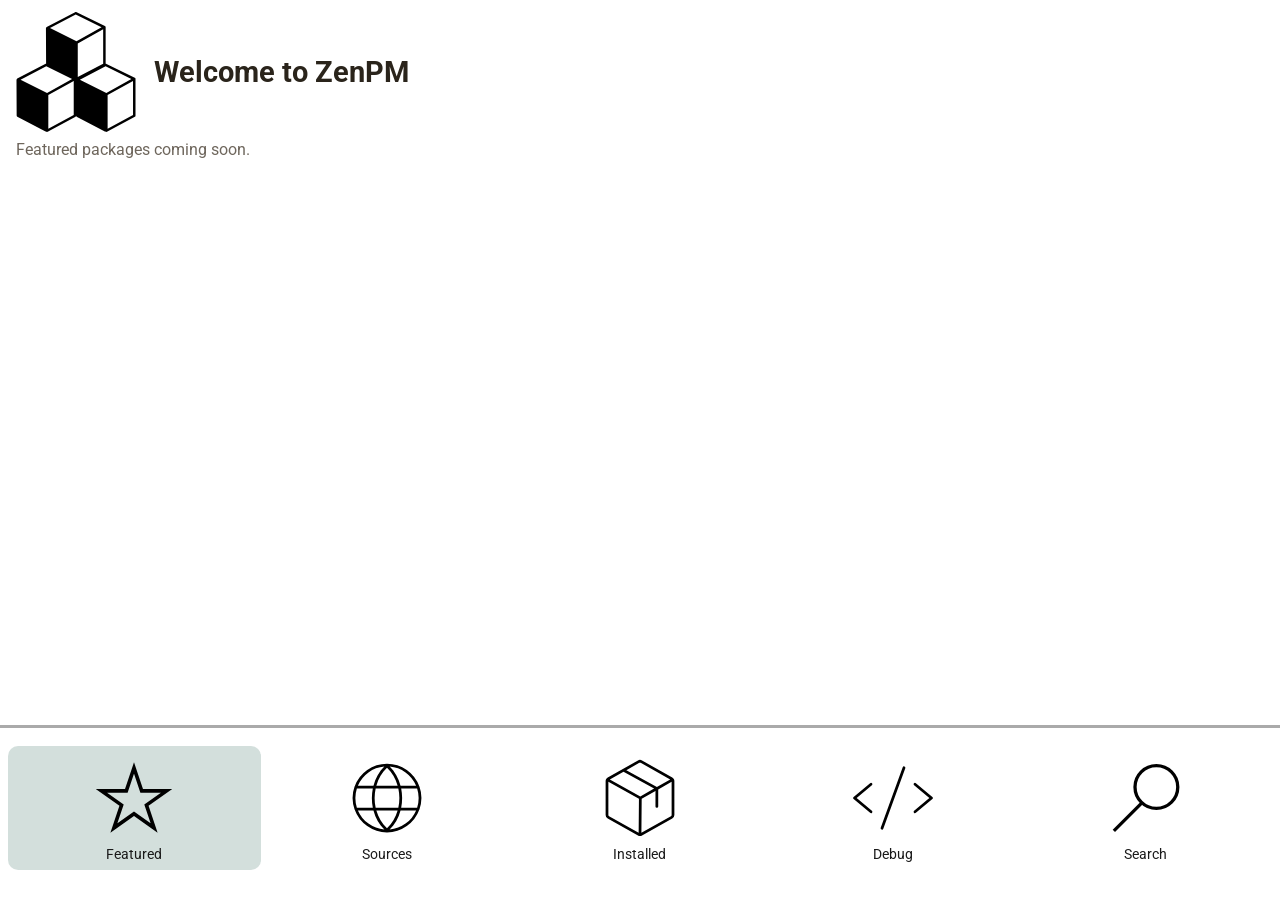
==== frontend/kindle/index.html @ 3bb21712 "add featured order, bug reporter, sync version" ====
<!DOCTYPE html>
<html lang="en">
<head>
    <meta charset="utf-8">
    <meta http-equiv="X-UA-Compatible" content="IE=edge">
    <meta name="viewport" content="width=device-width, initial-scale=1">
    <title>ZenPM - Featured</title>
    <link rel="stylesheet" href="style.css">
</head>
<body class="home-page-body">
    <div class="page home-page">
        <!-- Header with zenpm.svg + ZenPM title -->
        <header class="home-header">
            <img src="assets/zenpm.svg" alt="" class="home-logo" width="120" height="120">
            <h1 class="home-title">Welcome to ZenPM</h1>
        </header>

        <div class="package-scroll featured-scroll">
            <p id="featuredHint" class="hint">Loading featured packages&hellip;</p>
            <div id="featuredList" class="featured-grid"></div>
        </div>
    </div>

    <script src="polyfill.js"></script>
    <script src="utils.js"></script>
    <script>
        (function () {
            ZenUtils.postLog("[home] script loaded");
            ZenUtils.renderNavbar('home');

            var POLL_DELAY = 3500;
            var MAX_POLL_RETRIES = 20;

            var state = {
                packages: [],
                busy: false,
                connected: false,
                pendingOp: null
            };

            var el = {
                hint: document.getElementById("featuredHint"),
                list: document.getElementById("featuredList")
            };

            var fetchJSON = ZenUtils.fetchJSON;
            var showModal = ZenUtils.showModal;
            var featuredScroll = null;
            var featuredClickSuppressUntil = 0;

            function suppressFeaturedClick(ms) {
                featuredClickSuppressUntil = new Date().getTime() + ms;
            }

            function loadFeatured() {
                return fetchJSON("GET", "/packages?platform=kindle", null).then(function (data) {
                    state.packages = Array.isArray(data) ? data : [];
                    ZenUtils.postLog("[home] API packages count=" + state.packages.length);
                    return loadZenLabsFeatured(state.packages);
                }).then(function (featured) {
                    ZenUtils.postLog("[home] render featured count=" + featured.length);
                    renderFeatured(featured);
                }).catch(function (err) {
                    ZenUtils.postLog("[home] loadFeatured error: " + String(err));
                    el.hint.textContent = "Featured packages coming soon.";
                });
            }

            function resolveRepoURL(base, value) {
                if (!value) return "";
                if (/^https?:\/\//.test(value) || value.indexOf("file://") === 0) return value;
                return base.replace(/\/+$/, "") + "/" + value.replace(/^\/+/, "");
            }

            function mergeFeaturedMetadata(pkg, repoPkg, repoURL) {
                if (!pkg) return pkg;
                if (repoPkg.name) pkg.name = repoPkg.name;
                if (repoPkg.description) pkg.description = repoPkg.description;
                if (repoPkg.author) pkg.author = repoPkg.author;
                if (repoPkg.version) pkg.version = repoPkg.version;
                if (repoPkg.icon_url) pkg.icon_url = resolveRepoURL(repoURL, repoPkg.icon_url);
                if (repoPkg.featured_image) pkg.featured_image = resolveRepoURL(repoURL, repoPkg.featured_image);
                if (repoPkg.featured) pkg.featured = true;
                if (typeof repoPkg.featured_order === "number") pkg.featured_order = repoPkg.featured_order;
                ZenUtils.postLog("[home] merge featured id=" + (pkg.id || "") + " featured_image=" + (pkg.featured_image || "") + " icon_url=" + (pkg.icon_url || ""));
                return pkg;
            }

            function findPackage(all, id) {
                for (var i = 0; i < all.length; i++) {
                    if (all[i].id === id) return all[i];
                }
                return null;
            }

            function loadZenLabsFeatured(all) {
                var repoURL = ZenUtils.REPO_ZENLABS_URL;
                var manifestURL = repoURL.replace(/\/+$/, "") + "/manifest.json";
                ZenUtils.postLog("[home] fetching ZenLabs manifest " + manifestURL);
                return fetch(manifestURL).then(function (resp) {
                    ZenUtils.postLog("[home] ZenLabs manifest status=" + resp.status);
                    if (!resp.ok) throw new Error("no ZenLabs manifest");
                    return resp.json();
                }).then(function (manifest) {
                    var repoPackages = manifest && Array.isArray(manifest.packages) ? manifest.packages : [];
                    var featured = [];
                    for (var i = 0; i < repoPackages.length; i++) {
                        if (repoPackages[i].featured) {
                            var pkg = findPackage(all, repoPackages[i].id);
                            if (pkg && ZenUtils.isZenLabsRepoName(pkg.repo)) {
                                featured.push(mergeFeaturedMetadata(pkg, repoPackages[i], repoURL));
                            }
                        }
                    }
                    return sortFeatured(featured).slice(0, 4);
                }).catch(function (err) {
                    ZenUtils.postLog("[home] ZenLabs featured source fallback: " + String(err));
                    return selectZenLabsFeatured(all);
                });
            }

            function selectZenLabsFeatured(all) {
                var featured = [];
                for (var i = 0; i < all.length; i++) {
                    if (ZenUtils.isZenLabsRepoName(all[i].repo) && all[i].featured) {
                        featured.push(all[i]);
                    }
                }
                return sortFeatured(featured).slice(0, 4);
            }

            function sortFeatured(packages) {
                return packages.map(function (pkg, index) {
                    return { pkg: pkg, index: index, order: typeof pkg.featured_order === "number" ? pkg.featured_order : null };
                }).sort(function (a, b) {
                    if (a.order !== null && b.order !== null && a.order !== b.order) return a.order - b.order;
                    if (a.order !== null) return -1;
                    if (b.order !== null) return 1;
                    return a.index - b.index;
                }).map(function (item) {
                    return item.pkg;
                });
            }

            function repoIcon(pkg) {
                if (ZenUtils.isZenLabsRepoName(pkg.repo)) {
                    return "assets/zen.svg";
                }
                if (pkg.repo === ZenUtils.REPO_KINDLEFORGE_NAME) {
                    return "assets/kindleforge.svg";
                }
                return pkg.repo_icon_url || "assets/packages.svg";
            }

            function featuredImageURL(pkg) {
                var value = pkg.featured_image || pkg.icon_url || repoIcon(pkg);
                ZenUtils.postLog("[home] featured image id=" + (pkg.id || "") + " value=" + value + " featured_image=" + (pkg.featured_image || "") + " icon_url=" + (pkg.icon_url || "") + " repo_icon_url=" + (pkg.repo_icon_url || ""));
                return value;
            }

            function installFeaturedTapGuard(card) {
                var startX = 0;
                var startY = 0;
                var dragging = false;
                var suppressUntil = 0;

                function point(e) {
                    var t = e && e.touches && e.touches.length ? e.touches[0] : (e && e.changedTouches && e.changedTouches.length ? e.changedTouches[0] : e);
                    return {
                        x: t && typeof t.clientX !== "undefined" ? t.clientX : 0,
                        y: t && typeof t.clientY !== "undefined" ? t.clientY : 0
                    };
                }

                function suppressTap(ms) {
                    suppressUntil = new Date().getTime() + ms;
                    suppressFeaturedClick(ms);
                }

                card.addEventListener("touchstart", function (e) {
                    var p = point(e);
                    startX = p.x;
                    startY = p.y;
                    dragging = false;
                }, false);

                card.addEventListener("touchmove", function (e) {
                    var p = point(e);
                    if (Math.abs(p.x - startX) > 8 || Math.abs(p.y - startY) > 8) {
                        dragging = true;
                        suppressTap(700);
                    }
                }, false);

                card.addEventListener("touchend", function (e) {
                    if (dragging) {
                        suppressTap(700);
                        if (e && e.preventDefault) e.preventDefault();
                    }
                }, false);

                card.addEventListener("mousewheel", function () {
                    suppressTap(700);
                }, false);

                card.addEventListener("click", function (e) {
                    if (dragging || new Date().getTime() < suppressUntil) {
                        ZenUtils.postLog("[home] suppressed featured click after scroll gesture");
                        if (e && e.preventDefault) e.preventDefault();
                        if (e && e.stopPropagation) e.stopPropagation();
                        if (e && e.stopImmediatePropagation) e.stopImmediatePropagation();
                        dragging = false;
                        return false;
                    }
                }, true);
            }

            function installFeaturedScrollGuard() {
                var scrollEl = document.querySelector(".featured-scroll");
                if (!scrollEl || scrollEl._zenpmFeaturedGuard) return;
                scrollEl._zenpmFeaturedGuard = true;

                var startX = 0;
                var startY = 0;
                var startScrollTop = 0;

                function point(e) {
                    var t = e && e.touches && e.touches.length ? e.touches[0] : (e && e.changedTouches && e.changedTouches.length ? e.changedTouches[0] : e);
                    return {
                        x: t && typeof t.clientX !== "undefined" ? t.clientX : 0,
                        y: t && typeof t.clientY !== "undefined" ? t.clientY : 0
                    };
                }

                scrollEl.addEventListener("touchstart", function (e) {
                    var p = point(e);
                    startX = p.x;
                    startY = p.y;
                    startScrollTop = scrollEl.scrollTop;
                }, false);

                scrollEl.addEventListener("touchmove", function (e) {
                    var p = point(e);
                    if (Math.abs(p.x - startX) > 6 || Math.abs(p.y - startY) > 6) {
                        suppressFeaturedClick(900);
                    }
                }, false);

                scrollEl.addEventListener("touchend", function () {
                    if (Math.abs(scrollEl.scrollTop - startScrollTop) > 4) {
                        suppressFeaturedClick(900);
                    }
                }, false);

                scrollEl.addEventListener("scroll", function () {
                    suppressFeaturedClick(450);
                }, false);

                window.addEventListener("mousewheel", function () {
                    suppressFeaturedClick(900);
                }, false);

                scrollEl.addEventListener("click", function (e) {
                    if (new Date().getTime() < featuredClickSuppressUntil) {
                        ZenUtils.postLog("[home] suppressed featured click at scroll container");
                        if (e && e.preventDefault) e.preventDefault();
                        if (e && e.stopPropagation) e.stopPropagation();
                        if (e && e.stopImmediatePropagation) e.stopImmediatePropagation();
                        return false;
                    }
                }, true);
            }

            function renderFeaturedCard(pkg, index) {
                var card = document.createElement("article");
                card.className = "featured-card " + (index % 2 === 0 ? "featured-card-left" : "featured-card-right");
                installFeaturedTapGuard(card);

                var art = document.createElement("div");
                art.className = "featured-art";
                art.style.backgroundImage = "url(\"" + featuredImageURL(pkg).replace(/"/g, "%22") + "\")";
                art.onclick = function () { showPackageDetails(pkg); };
                card.appendChild(art);

                var packageCard = ZenUtils.renderPackageCard(pkg, performPackageAction, showPackageDetails);
                var checks = packageCard.getElementsByClassName("package-check");
                if (checks.length) {
                    card.appendChild(checks[0]);
                }
                card.appendChild(packageCard);
                return card;
            }

            function renderFeatured(pkgs) {
                el.list.innerHTML = "";
                if (!pkgs.length) {
                    el.hint.textContent = "Featured packages coming soon.";
                    return;
                }
                el.hint.textContent = "";
                for (var _i = 0; _i < pkgs.length; _i++) {
                    el.list.appendChild(renderFeaturedCard(pkgs[_i], _i));
                }
                sizeFeaturedCards();
                if (featuredScroll) featuredScroll.rebuild();
            }

            function sizeFeaturedCards() {
                var scrollEl = document.querySelector(".featured-scroll");
                var header = document.getElementsByClassName("home-header")[0];
                var nav = document.getElementsByClassName("bottom-nav")[0];
                var viewportH = window.innerHeight || document.documentElement.clientHeight || 800;
                var headerH = header ? header.offsetHeight : 132;
                var navH = nav ? nav.offsetHeight : 175;
                var topPad = 8;
                var bottomPad = 190;
                var rowGap = 12;
                var available = scrollEl ? (scrollEl.clientHeight - bottomPad - topPad - rowGap) : (viewportH - headerH - navH - topPad - rowGap);
                var cardH = Math.floor(available / 2);
                if (cardH < 220) cardH = 220;
                var packageH = cardH > 330 ? 144 : 132;
                var cards = document.getElementsByClassName("featured-card");
                for (var i = 0; i < cards.length; i++) {
                    cards[i].style.height = cardH + "px";
                    var art = cards[i].getElementsByClassName("featured-art")[0];
                    var pkgCard = cards[i].getElementsByClassName("package-card")[0];
                    if (art) art.style.bottom = packageH + "px";
                    if (pkgCard) {
                        pkgCard.style.height = packageH + "px";
                        pkgCard.style.minHeight = packageH + "px";
                    }
                }
                if (scrollEl) {
                    ZenUtils.postLog("[home] featured card size cardH=" + cardH + " packageH=" + packageH + " scrollH=" + scrollEl.clientHeight + " viewportH=" + viewportH + " headerH=" + headerH + " navH=" + navH);
                }
            }

            function pollAfterOp() {
                var op = state.pendingOp;
                var attempt = 0;
                function tryPoll() {
                    attempt += 1;
                    loadFeatured().then(function () {
                        if (!state.pendingOp || state.pendingOp.id !== op.id) { return; }
                        var pkg = null;
                        for (var i = 0; i < state.packages.length; i++) {
                            if (state.packages[i].id === op.id) {
                                pkg = state.packages[i];
                                break;
                            }
                        }
                        var succeeded = op.action === "reinstall" ? (pkg && pkg.installed) : (pkg && pkg.installed !== op.wasInstalled);
                        if (succeeded) {
                            state.pendingOp = null;
                            var doneAction = op.action === "install" ? "installed" : (op.action === "reinstall" ? "reinstalled" : "uninstalled");
                            showModal("Done", pkg.name + " " + doneAction + " successfully.");
                            state.busy = false;
                        } else if (attempt >= MAX_POLL_RETRIES) {
                            state.pendingOp = null;
                            showModal("Failed", op.action + " of " + op.id + " did not complete.\n\nCheck the debug log for details.");
                            state.busy = false;
                        } else {
                            setTimeout(tryPoll, POLL_DELAY);
                        }
                    });
                }
                setTimeout(tryPoll, POLL_DELAY);
            }

            function startPackageAction(pkg, action) {
                var backendAction = action === "reinstall" ? "install" : action;
                state.busy = true;
                state.pendingOp = { id: pkg.id, action: action, wasInstalled: pkg.installed };
                var actionLabel = action === "uninstall" ? "Uninstalling" : (action === "reinstall" ? "Reinstalling" : "Installing");
                showModal(actionLabel, pkg.name + "\n\nDownloading... Please wait.", { className: "modal-overlay-clear" });
                fetchJSON("POST", "/packages/" + encodeURIComponent(pkg.id) + "/" + backendAction, null).then(function () {
                    pollAfterOp();
                }).catch(function (err) {
                    showModal("Error", "Failed to " + action + " " + pkg.name + ".\n\n" + String(err));
                    state.pendingOp = null;
                    state.busy = false;
                });
            }

            function performPackageAction(pkg) {
                if (!state.connected) {
                    el.hint.textContent = "Not connected to daemon. Try reopening the page.";
                    return;
                }
                if (state.busy) {
                    el.hint.textContent = "Another operation is in progress. Please wait.";
                    return;
                }
                if (pkg.installed) {
                    ZenUtils.showPackageModifyModal(pkg, {
                        info: function () { showPackageDetails(pkg); },
                        reinstall: function () {
                            ZenUtils.showPackageActionConfirm(pkg, "reinstall", function () { startPackageAction(pkg, "reinstall"); });
                        },
                        uninstall: function () {
                            ZenUtils.showPackageActionConfirm(pkg, "uninstall", function () { startPackageAction(pkg, "uninstall"); });
                        }
                    });
                    return;
                }
                ZenUtils.showPackageActionConfirm(pkg, "install", function () {
                    startPackageAction(pkg, "install");
                });
            }

            function showPackageDetails(pkg) {
                if (!pkg || (!pkg.id && !pkg.name)) return;
                window.location.href = ZenUtils.packageDetailsURL(pkg);
            }

            function setupChrome() {
                ZenUtils.setupPageChrome('ZenPM - Featured', loadFeatured);
            }

            var _inited = false;
            function init() {
                if (_inited) return;
                _inited = true;
                installFeaturedScrollGuard();
                featuredScroll = ZenUtils.setupCardScroll(".featured-scroll", "featured-card");
                window.addEventListener("resize", function () {
                    sizeFeaturedCards();
                    if (featuredScroll) featuredScroll.rebuild();
                }, false);
                fetchJSON("GET", "/health", null).then(function () {
                    state.connected = true;
                    return loadFeatured();
                }).catch(function () {
                    state.connected = false;
                    loadFeatured();
                });
            }

            var _k = ZenUtils.getKindle();
            if (_k && _k.appmgr) {
                _k.appmgr.ongo = function () {
                    try { setupChrome(); } catch (_e) {}
                    init();
                };
            }
            setTimeout(init, 0);
        })();
    </script>
</body>
</html>
---- frontend/kindle/style.css ----
@font-face {
    font-family: "Roboto";
    src: url("fonts/Roboto-Regular.ttf") format("truetype");
    font-weight: 400;
    font-style: normal;
}

@font-face {
    font-family: "Roboto";
    src: url("fonts/Roboto-Bold.ttf") format("truetype");
    font-weight: 700;
    font-style: normal;
}

@font-face {
    font-family: "Roboto";
    src: url("fonts/Roboto-Italic.ttf") format("truetype");
    font-weight: 400;
    font-style: italic;
}

@font-face {
    font-family: "Roboto";
    src: url("fonts/Roboto-BoldItalic.ttf") format("truetype");
    font-weight: 700;
    font-style: italic;
}

:root {
    --bg-top: #f8f4e8;
    --bg-bottom: #f1ece0;
    --ink: #2a241b;
    --muted: #6e665c;
    --panel: #fffcf4;
    --border: #cbc0ae;
    --accent: #235f52;
    --accent-2: #d26b2f;
    --danger: #983628;
    --btn-bg: #efe6d5;
    --btn-border: #9f9585;
    --input-bg: #fffdfa;
    --card-bg: #fffef8;
    --card-border-strong: #2f2d2a;
    --action-border-strong: #242220;
}

* {
    box-sizing: border-box;
}

body {
    margin: 0;
    display: -webkit-box;
    -webkit-box-orient: vertical;
    -webkit-box-direction: normal;
    display: flex;
    flex-direction: column;
    min-height: 100vh;
    font-family: "Roboto", sans-serif;
    color: var(--ink);
    background: linear-gradient(160deg, var(--bg-top), var(--bg-bottom));
}

/* Debug page — prevent body scroll, log area scrolls internally */
body.log-page-body {
    overflow: hidden;
    position: absolute;
    top: 0;
    left: 0;
    right: 0;
    bottom: 0;
}

.page {
    -webkit-box-flex: 1;
    flex: 1;
    width: 100%;
    max-width: none;
    margin: 0;
    padding: 16px 16px 191px; /* space for fixed bottom nav */
}

.topbar {
    display: block;
    width: 100%;
}

#pkgSearch,
#installedSearch {
    -webkit-appearance: none;
    border: none;
    background: transparent;
    outline: none;
    padding: 0;
    margin: 0;
    font-size: 0.95rem;
    color: inherit;
    display: block;
    width: 100%;
    box-sizing: border-box;
}

#pkgSearch::-webkit-input-placeholder,
#installedSearch::-webkit-input-placeholder {
    color: #3d3a35;
}

#pkgSearch::placeholder,
#installedSearch::placeholder {
    color: #3d3a35;
}

.search-pill {
    display: block;
    position: relative;
    width: 100%;
    box-sizing: border-box;
    border: 2px solid #242220;
    border-radius: 999px;
    background: #fff;
    color: var(--ink);
    padding: 0;
    font-size: 0.95rem;
    cursor: text;
}

.search-pill svg {
    position: absolute;
    left: 12px;
    top: 50%;
    margin-top: -18px;
    width: 36px;
    height: 36px;
    pointer-events: none;
    z-index: 1;
}

.search-row {
    display: table;
    width: 100%;
    border-collapse: collapse;
}

.search-input-wrap {
    display: table-cell;
    padding: 14px 4px 14px 52px;
    vertical-align: middle;
}

.search-clear {
    display: table-cell;
    width: 40px;
    padding: 0 8px 0 0;
    text-align: center;
    vertical-align: middle;
    background: transparent;
    border: none;
    font-size: 1.5rem;
    line-height: 1;
    color: var(--muted);
    cursor: pointer;
    visibility: hidden;
}

.search-wrap {
    flex: 1;
    max-width: 340px;
    display: flex;
    align-items: center;
    border: 1px solid #b7ab98;
    border-radius: 999px;
    background: var(--input-bg);
    overflow: hidden;
}

.search-wrap input {
    flex: 1;
    min-width: 0;
    border: none;
    border-radius: 0;
    background: transparent;
    padding: 6px 14px 6px 4px;
    font-size: 0.9rem;
}

.search-btn {
    flex-shrink: 0;
    border: none;
    border-radius: 0;
    background: transparent;
    padding: 6px 6px 6px 12px;
    display: flex;
    align-items: center;
    cursor: pointer;
    color: var(--muted);
}

.search-btn:hover { background: transparent; color: var(--ink); }

h1 {
    margin: 0;
    font-family: "Roboto", sans-serif;
    font-size: 1.8rem;
}

h2 {
    margin: 0 0 8px;
    font-size: 1.05rem;
}

.subtitle {
    margin: 4px 0 0;
    color: var(--muted);
}

.status-pill {
    align-self: flex-start;
    background: #e7efe2;
    color: #1f4d3f;
    border: 1px solid #9bb9ad;
    border-radius: 999px;
    padding: 6px 12px;
    font-size: 0.85rem;
}

.panel {
    margin-top: 14px;
    border: 1px solid var(--border);
    border-radius: 12px;
    background: #fff;
    padding: 14px;
}

.controls .row {
    display: -webkit-box;
    display: flex;
    -webkit-box-align: center;
    -webkit-box-lines: multiple;
    align-items: center;
    flex-wrap: wrap;
}

.controls .row > * + * {
    margin-left: 10px;
}

.controls .path-row {
    margin-top: 10px;
}

button {
    border: 2px solid #111827;
    background: #fff;
    color: #111827;
    border-radius: 10px;
    padding: 20px 28px;
    font-size: 0.9rem;
    font-family: inherit;
    font-weight: 500;
    display: -webkit-inline-box;
    display: inline-flex;
    -webkit-box-align: center;
    align-items: center;
    -webkit-box-pack: center;
    justify-content: center;
    min-height: 44px;
    line-height: 1;
    text-align: center;
    -webkit-appearance: none;
    -webkit-tap-highlight-color: transparent;
    -webkit-touch-callout: none;
    -webkit-user-select: none;
    user-select: none;
    outline: none;
    -webkit-box-shadow: none;
    box-shadow: none;
}

button:focus,
button:active {
    outline: none;
    -webkit-box-shadow: none;
    box-shadow: none;
}

button.primary {
    background: var(--accent);
    color: #fff;
    border-color: var(--accent);
}

button.danger {
    border-color: var(--danger);
    color: var(--danger);
}

input {
    flex: 1;
    min-width: 260px;
    border: 2px solid #504c46;
    border-radius: 10px;
    padding: 8px;
    background: var(--input-bg);
    color: var(--ink);
}

.hint {
    color: var(--muted);
    margin: 0 0 10px;
}

.package-grid {
    display: block;
}

.media-card {
    display: block;
    position: relative;
    border: 2px solid #504c46;
    border-radius: 8px;
    padding: 14px 18px 14px 10px;
    background: var(--card-bg);
    margin-bottom: 14px;
    min-height: 124px;
    overflow: visible;
}

.media-card-clickable,
.package-card-clickable {
    cursor: pointer;
}

.media-card-table {
    display: table;
    table-layout: fixed;
    width: 100%;
}

.media-card-icon-cell,
.media-card-text-cell,
.media-card-action-cell {
    display: table-cell;
    vertical-align: middle;
}

.media-card-icon-cell {
    width: 140px;
    padding: 0 24px 0 8px;
}

.media-card-action-cell {
    width: 172px;
    text-align: right;
    padding-left: 10px;
}

.package-card .media-card-action-cell {
    display: none;
}

.package-card {
    min-height: 156px;
}

.media-card-icon {
    display: block;
    width: 96px;
    height: 96px;
    margin: 0 auto;
    border: 0;
    border-radius: 0;
    background: transparent;
}

.media-card-title-row {
    display: table;
    width: 100%;
    table-layout: fixed;
}

.media-card-title {
    display: table-cell;
    vertical-align: middle;
    margin: 0;
    padding-right: 8px;
    font-weight: 600;
    font-size: 1.05rem;
    line-height: 1.25;
    overflow: hidden;
    text-overflow: ellipsis;
    white-space: nowrap;
}

.media-card-check-cell {
    display: table-cell;
    vertical-align: middle;
    width: 42px;
}

.media-card-line {
    margin: 4px 0 0;
    padding-right: 8px;
    color: var(--muted);
    line-height: 1.2;
    overflow: hidden;
    text-overflow: ellipsis;
    white-space: nowrap;
}

.media-card-line-2 {
    font-size: 0.92rem;
}

.media-card-line-3 {
    font-size: 0.82rem;
}

.media-card-check {
    display: block;
    width: 38px;
    height: 38px;
}



.repo-row .media-card-line-2 {
    font-size: 0.78rem;
}

.repo-row .source-title-verification {
    margin-left: 6px;
}

.package-action {
    -webkit-appearance: none;
    display: block;
    position: absolute;
    right: 18px;
    top: 50%;
    width: 236px;
    min-width: 236px;
    height: 78px;
    min-height: 78px;
    -webkit-box-sizing: border-box;
    box-sizing: border-box;
    text-align: center;
    line-height: 74px;
    padding: 0 18px;
    font-size: 1rem;
    border-radius: 999px;
    border-color: #242220;
    background: #fff;
    color: #111827;
    margin: -39px 0 0;
    white-space: nowrap;
}

.package-title-row {
    display: table;
    width: 100%;
    table-layout: fixed;
}

.package-title {
    display: table-cell;
    vertical-align: middle;
    margin: 0;
    padding-right: 68px;
    font-weight: 600;
    font-size: 1.05rem;
    line-height: 1.25;
    overflow: hidden;
    text-overflow: ellipsis;
    white-space: nowrap;
}

.package-check {
    display: block;
    position: absolute;
    top: 0;
    right: 8px;
    width: 54px;
    height: 54px;
}


.package-author-row {
    display: table;
    width: 100%;
    table-layout: fixed;
    margin-top: 2px;
}

.package-description-row {
    display: table;
    width: 100%;
    table-layout: fixed;
    margin-top: 2px;
}

.package-author {
    display: table-cell;
    vertical-align: middle;
    margin: 0;
    padding-right: 260px;
    color: var(--muted);
    font-size: 0.92rem;
    line-height: 1.2;
    overflow: hidden;
    text-overflow: ellipsis;
    white-space: nowrap;
}

.package-card-description {
    display: table-cell;
    vertical-align: middle;
    margin: 0;
    padding-right: 260px;
    color: var(--muted);
    font-size: 0.92rem;
    line-height: 1.2;
    overflow: hidden;
    text-overflow: ellipsis;
    white-space: nowrap;
}

.package-meta-row {
    display: block;
    margin-top: 4px;
    padding-right: 260px;
    -webkit-box-sizing: border-box;
    box-sizing: border-box;
    overflow: hidden;
    white-space: nowrap;
}

.package-meta-row .package-meta {
    display: inline;
    vertical-align: middle;
    margin: 0;
    padding-right: 0;
}

.package-meta-repo {
    display: inline-block;
    vertical-align: middle;
    overflow: hidden;
    text-overflow: ellipsis;
    white-space: nowrap;
    color: var(--muted);
    font-size: 0.82rem;
    line-height: 1.2;
}

.package-repo-verification-cell {
    display: inline-block;
    vertical-align: middle;
    width: 38px;
    margin-left: 8px;
}

.package-repo-verification {
    display: block;
    width: 34px;
    height: 34px;
}

.package-action-cell {
    display: none;
}

.package-action-cell .package-action {
    display: block;
}

.package-action:focus,
.package-action:active {
    border-color: #242220;
    background: #fff;
    color: #111827;
}

.package-action.danger,
.package-action.danger:focus,
.package-action.danger:active {
    border-color: #242220;
    color: #111827;
}

.package-details-card .package-action {
    top: 96px;
}

.package-details-card-featured .package-action {
    top: 456px;
}

.package-details-card-featured .package-check {
    top: 360px;
}

.btn-icon {
    display: inline-block;
    vertical-align: middle;
    width: 44px;
    height: 44px;
    stroke: currentColor;
    stroke-width: 2;
    stroke-linecap: round;
    stroke-linejoin: round;
    fill: none;
    margin-right: 10px;
}

.btn-label {
    display: inline-block;
    vertical-align: middle;
    line-height: normal;
    text-align: center;
}

.package-art-wrap {
    display: block;
    width: 96px;
    height: 96px;
    margin-right: 10px;
    flex-shrink: 0;
}

.package-card-info {
    display: block;
    -webkit-box-flex: 1;
    flex: 1;
    min-width: 0;
}

.package-name {
    margin: 0;
    font-weight: 600;
    font-size: 1.05rem;
    line-height: 1.25;
    overflow: hidden;
    text-overflow: ellipsis;
    white-space: nowrap;
}

.package-author {
    margin: 4px 0 0;
    color: var(--muted);
    font-size: 0.92rem;
    line-height: 1.2;
    overflow: hidden;
    text-overflow: ellipsis;
    white-space: nowrap;
}

.package-meta {
    margin: 4px 0 0;
    padding-right: 260px;
    color: var(--muted);
    font-size: 0.82rem;
    line-height: 1.2;
    overflow: hidden;
    text-overflow: ellipsis;
    white-space: nowrap;
}

.package-meta-row .package-meta {
    margin: 0;
    padding-right: 6px;
}

.package-desc {
    margin: 0 0 8px;
    color: var(--ink);
    font-size: 0.85rem;
    overflow: hidden;
    text-overflow: ellipsis;
    white-space: nowrap;
}

.badges {
    margin-bottom: 6px;
    display: -webkit-box;
    display: flex;
    -webkit-box-lines: multiple;
    flex-wrap: wrap;
}

.tag-badges {
    margin-bottom: 10px;
    display: -webkit-box;
    display: flex;
    -webkit-box-lines: multiple;
    flex-wrap: wrap;
}

.badge {
    border: 1px solid #c7bba8;
    border-radius: 999px;
    padding: 4px 14px;
    font-size: 0.7rem;
    background: #fff;
    margin-right: 6px;
    margin-bottom: 4px;
    text-transform: uppercase;
}

.badge.installed {
    background: #dfefe9;
    border-color: #8cb4a6;
}

.badge.default-badge {
    margin-left: 8px;
}

.badge.user-badge {
    margin-left: 8px;
    background: #e8e0f0;
    border-color: #b8a8cc;
}

.badge.trust-badge {
    margin-left: 6px;
    background: #f6efe3;
    border-color: #c7bba8;
}

.badge.trust-badge.trusted {
    background: #fff;
    border-color: #8cb4a6;
}

.badge.missing {
    background: #f6e8d8;
    border-color: #d5b691;
}

.output {
    margin: 0;
    background: #fff;
    color: var(--ink);
    border-radius: 10px;
    padding: 10px;
    min-height: 140px;
    font-family: ui-monospace, SFMono-Regular, Menlo, monospace;
    font-size: 0.8rem;
}

.log-full {
    white-space: pre-wrap;
    word-break: break-all;
    font-size: 0.72rem;
}

/* --- Debug log scrollable area --- */
.log-page {
    position: relative;
    overflow: hidden;
}

.log-scroll {
    position: absolute;
    top: 0;
    left: 0;
    right: 0;
    bottom: 0;
    overflow: scroll;
    margin: 0;
    background: #fff;
    color: var(--ink);
    border: 1px solid var(--border);
    border-radius: 10px;
    padding: 10px;
    font-family: ui-monospace, SFMono-Regular, Menlo, monospace;
    font-size: 0.72rem;
    white-space: pre-wrap;
    word-break: break-all;
}

/* --- Search / Installed scrollable pages --- */
body.search-page-body,
body.installed-page-body {
    overflow: hidden;
    position: absolute;
    top: 0;
    left: 0;
    right: 0;
    bottom: 0;
}

.search-page,
.installed-page {
    display: -webkit-box;
    -webkit-box-orient: vertical;
    display: flex;
    flex-direction: column;
    height: 100%;
    padding: 0;
}

.search-page .topbar,
.installed-page .topbar {
    flex-shrink: 0;
    padding: 16px 16px 12px;
}

.search-page .hint {
    display: none;
}

.search-page h2,
.installed-page h2 {
    flex-shrink: 0;
    padding: 8px 16px 20px;
    margin: 0;
}

.package-scroll {
    -webkit-box-flex: 1;
    flex: 1;
    overflow-y: auto;
    -webkit-overflow-scrolling: touch;
    padding: 0 16px 170px;
    position: relative;
}

.busy-state {
    color: var(--muted);
    font-size: 0.9rem;
}

/* --- Nav --- */
.topnav {
    display: -webkit-box;
    display: flex;
    -webkit-box-align: center;
    align-items: center;
}

.topnav > * + * {
    margin-left: 12px;
}

.nav-link {
    text-decoration: none;
    color: var(--muted);
    font-size: 0.9rem;
    padding: 4px 10px;
    border-radius: 10px;
}

.nav-link:hover { color: var(--ink); background: rgba(0,0,0,0.05); }
.nav-link.active { color: var(--accent); font-weight: 600; }

/* --- Bottom nav bar --- */
.bottom-nav {
    position: fixed;
    bottom: 0;
    left: 0;
    right: 0;
    z-index: 100;
    -webkit-backface-visibility: hidden;
    display: -webkit-box;
    -webkit-box-orient: horizontal;
    -webkit-box-direction: normal;
    -webkit-box-pack: justify;
    -webkit-box-align: center;
    display: flex;
    flex-direction: row;
    flex-wrap: nowrap;
    justify-content: space-evenly;
    align-items: center;
    height: 175px;
    background: #fff;
    border-top: 3px solid #aaa;
    padding: 6px 8px 18px;
}

.nav-tab {
    -webkit-box-flex: 1;
    flex: 1;
    display: -webkit-box;
    -webkit-box-orient: vertical;
    -webkit-box-direction: normal;
    -webkit-box-pack: center;
    -webkit-box-align: center;
    display: flex;
    flex-direction: column;
    justify-content: center;
    align-items: center;
    text-decoration: none;
    color: #1a1a1a;
    font-size: 0.85rem;
    padding: 8px 4px;
}

.nav-tab.active {
    background: rgba(35, 95, 82, 0.2);
    border-radius: 10px;
}

.nav-icon { display: block; margin-bottom: 4px; width: 88px; height: 88px; }

.nav-label { white-space: nowrap; }

/* --- Repos page --- */
body.sources-page-body {
    overflow: hidden;
    position: absolute;
    top: 0;
    left: 0;
    right: 0;
    bottom: 0;
}

.sources-page {
    display: -webkit-box;
    -webkit-box-orient: vertical;
    display: flex;
    flex-direction: column;
    height: 100%;
    padding: 0;
}

.sources-header {
    flex-shrink: 0;
    display: -webkit-box;
    display: flex;
    -webkit-box-align: center;
    align-items: center;
    -webkit-box-pack: justify;
    justify-content: space-between;
    padding: 22px 16px 22px;
}

.sources-header h2 {
    margin: 0;
}

.add-source-btn {
    width: auto;
    min-height: 76px;
    padding: 18px 42px;
    -webkit-box-sizing: border-box;
    box-sizing: border-box;
    border-radius: 999px;
    border-color: #242220;
    background: #ffffff;
    color: #111827;
    line-height: 1.2;
    white-space: nowrap;
    flex-shrink: 0;
}

.add-source-btn:focus,
.add-source-btn:active {
    border-color: #242220;
    background: #ffffff;
    color: #111827;
}

.sources-scroll {
    -webkit-box-flex: 1;
    flex: 1;
    overflow-y: auto;
    -webkit-overflow-scrolling: touch;
    padding: 16px 16px 170px;
    position: relative;
}
.repo-list {
    display: -webkit-box;
    -webkit-box-orient: vertical;
    display: flex;
    flex-direction: column;
}

.repo-list > * + * { margin-top: 8px; }

.repo-row {
    padding: 14px 18px 14px 10px;
}

.repo-row-clickable {
    cursor: pointer;
}

.repo-name-row {
    display: -webkit-box;
    display: flex;
    -webkit-box-align: center;
    align-items: center;
}

.repo-icon-wrap {
    width: 64px;
    height: 64px;
    margin-right: 12px;
    flex-shrink: 0;
}

.repo-icon {
    width: 64px;
    height: 64px;
    display: block;
}

.repo-info { flex: 1; min-width: 0; }

.repo-url {
    font-size: 0.8rem;
    color: var(--muted);
    word-break: break-all;
    margin-top: 2px;
}

.repo-actions {
    display: -webkit-box;
    display: flex;
    flex-shrink: 0;
}

.repo-actions > * + * { margin-left: 6px; }

.repo-action {
    display: block;
    width: 154px;
    min-width: 154px;
    height: 86px;
    line-height: 82px;
    padding: 0 24px;
    border-radius: 999px;
    background: #ffffff;
    color: #111827;
    border-color: #111827;
    font-size: 0.9rem;
}

.repo-action.danger,
.repo-action.danger:focus,
.repo-action.danger:active {
    color: var(--danger);
    border-color: var(--danger);
}

/* --- About modal --- */
.about-overlay {
    position: fixed;
    top: 0;
    left: 0;
    width: 100%;
    height: 100%;
    background: rgba(0, 0, 0, 0.55);
    z-index: 9999;
}

.about-modal {
    position: absolute;
    top: 50%;
    left: 50%;
    width: 340px;
    margin-top: -130px;
    margin-left: -170px;
    background: var(--panel);
    border: 1px solid var(--border);
    border-radius: 14px;
    padding: 28px 20px 20px;
    text-align: center;
}

.about-logo-row {
    display: -webkit-box;
    -webkit-box-orient: horizontal;
    -webkit-box-direction: normal;
    -webkit-box-pack: center;
    -webkit-box-align: center;
    display: flex;
    flex-direction: row;
    justify-content: center;
    align-items: center;
    margin-bottom: 10px;
}

.about-logo-icon {
    width: 72px;
    height: 72px;
    margin-right: 12px;
    vertical-align: middle;
}

.about-app-name {
    font-size: 1.6rem;
    font-weight: 600;
    white-space: nowrap;
    font-family: "Roboto", sans-serif;
}

.about-version {
    margin: 0 0 4px;
    color: var(--muted);
    font-size: 0.9rem;
}

.about-author {
    margin: 0 0 4px;
    color: var(--muted);
    font-size: 0.85rem;
}

.about-year {
    margin: 0 0 18px;
    color: var(--muted);
    font-size: 0.8rem;
}

/* --- Install/uninstall status modal --- */
.modal-overlay {
    position: absolute;
    top: 0;
    left: 0;
    right: 0;
    bottom: 0;
    background: rgba(0, 0, 0, 0.55);
    z-index: 9999;
}

.modal-box {
    position: absolute;
    top: 20%;
    left: 12.5%;
    width: 75%;
    background: #ffffff;
    border: 4px solid #000000;
    border-radius: 14px;
    padding: 28px 24px 20px;
    text-align: center;
    z-index: 10000;
    -webkit-box-shadow: none;
    box-shadow: none;
}

.modal-box h3 {
    margin: 0 0 12px 0;
    font-size: 1.2rem;
}

.modal-box p {
    margin: 0 0 18px 0;
    white-space: pre-line;
    color: var(--muted);
    font-size: 0.95rem;
    line-height: 1.4;
}

.modal-box button {
    min-width: 100px;
}

.modal-actions {
    display: -webkit-box;
    display: flex;
    -webkit-box-orient: horizontal;
    flex-direction: row;
    margin-top: 12px;
}

.modal-actions button {
    display: block;
    -webkit-box-flex: 1;
    flex: 1;
    min-width: 0;
    min-height: 78px;
    line-height: 1.2;
    padding: 18px 8px;
    background: #ffffff;
    color: #111827;
    border-color: #111827;
}

.modal-actions button + button {
    margin-left: 10px;
}

.modal-actions button.primary:focus,
.modal-actions button.primary:active {
    background: #ffffff;
    color: #111827;
    border-color: #111827;
}

.modal-actions button.danger,
.modal-actions button.danger:focus,
.modal-actions button.danger:active {
    color: var(--danger);
    border-color: var(--danger);
}

.confirm-modal-box {
    text-align: left;
}

.modify-modal-box {
    text-align: left;
}

.modify-options {
    display: block;
    margin-top: 12px;
}

.modify-option {
    display: block;
    width: 100%;
    min-width: 0;
    min-height: 104px;
    line-height: 1.2;
    padding: 24px 28px;
    margin: 0 0 12px;
    border: 2px solid #111827;
    border-radius: 8px;
    background: #ffffff;
    color: #111827;
    text-align: left;
    font-size: 1rem;
}

.modify-option.danger,
.modify-option.danger:focus,
.modify-option.danger:active {
    color: var(--danger);
    border-color: var(--danger);
}

.add-source-modal-overlay {
    background: transparent;
}

.modal-overlay-clear {
    background: transparent;
}

.add-source-modal-box {
    top: 16%;
    text-align: left;
    padding: 26px 24px 20px;
}

.add-source-modal-box h3 {
    margin-right: 56px;
    text-align: left;
}

.add-source-modal-box input {
    display: block;
    width: 100%;
    min-width: 0;
    padding: 14px;
    font-size: 1rem;
}

.add-source-actions {
    margin-top: 16px;
}

.add-source-actions .primary {
    display: block;
    width: 100%;
    min-height: 78px;
    padding: 18px 8px;
    line-height: 1.2;
    background: #ffffff;
    color: #111827;
    border-color: #111827;
    font-size: 1rem;
}

.add-source-actions .primary:focus,
.add-source-actions .primary:active {
    background: #ffffff;
    color: #111827;
    border-color: #111827;
}

.modal-close-btn {
    position: absolute;
    top: 0;
    right: 0;
    display: block;
    width: 96px;
    height: 96px;
    min-width: 96px;
    min-height: 96px;
    padding: 0;
    border: 0;
    background: transparent;
    color: #111827;
    line-height: 96px;
}

.modal-close-icon {
    display: block;
    width: 56px;
    height: 56px;
    margin: 20px auto;
    stroke: currentColor;
    stroke-width: 2.5;
    stroke-linecap: round;
    fill: none;
}

/* --- Home page --- */
body.home-page-body {
    overflow: hidden;
    position: absolute;
    top: 0;
    left: 0;
    right: 0;
    bottom: 0;
}

.home-page {
    display: -webkit-box;
    -webkit-box-orient: vertical;
    display: flex;
    flex-direction: column;
    height: 100%;
    padding: 0;
}

/* --- Home header (zenpm.svg + ZenPM title) --- */
.home-header {
    display: -webkit-box;
    display: flex;
    -webkit-box-align: center;
    align-items: center;
    margin-bottom: 0;
    flex-shrink: 0;
    padding: 12px 16px 0;
}

.home-logo {
    margin-right: 18px;
    width: 120px;
    height: 120px;
}

.home-title {
    margin: 0;
    font-family: "Roboto", sans-serif;
    font-size: 1.8rem;
    text-align: left;
}

.featured-scroll {
    padding: 8px 16px 190px;
}

.featured-grid {
    display: block;
    margin-top: 0;
    font-size: 0;
}

.featured-card {
    display: block;
    vertical-align: top;
    position: relative;
    width: 100%;
    height: 300px;
    border: 2px solid #504c46;
    border-radius: 8px;
    background: var(--card-bg);
    margin-bottom: 12px;
    overflow: hidden;
    font-size: 1rem;
}

.featured-card-left {
    margin-right: 0;
}

.featured-art {
    display: block;
    position: absolute;
    top: 0;
    left: 0;
    right: 0;
    bottom: 132px;
    background-color: #ffffff;
    background-repeat: no-repeat;
    background-position: center center;
    background-size: cover;
    border-bottom: 2px solid #504c46;
}

.featured-card .package-card {
    position: absolute;
    left: 0;
    right: 0;
    bottom: 0;
    border: 0;
    border-radius: 0;
    margin: 0;
    min-height: 132px;
    height: 132px;
    padding: 12px 18px 10px 14px;
    background: var(--card-bg);
}

.featured-card .package-card .media-card-icon-cell {
    display: none;
}

.featured-card .package-card .package-action {
    right: 18px;
}

.featured-card > .package-check {
    z-index: 3;
}

/* --- Package card icon (repo favicon) --- */
.package-card-header {
    display: -webkit-box;
    display: flex;
    -webkit-box-align: center;
    align-items: center;
    margin-bottom: 8px;
}

.package-card-icon {
    display: block;
    width: 96px;
    height: 96px;
    margin: 0;
    flex-shrink: 0;
    border: 0;
    border-radius: 0;
    background: transparent;
}

.package-card-header .package-name {
    margin: 0 16px 0 0;
    overflow: hidden;
    text-overflow: ellipsis;
    white-space: nowrap;
    min-width: 0;
}

.package-card-header .badge {
    flex-shrink: 0;
}

/* --- Package/source details pages --- */
body.package-details-page-body,
body.source-details-page-body {
    overflow: hidden;
    position: absolute;
    top: 0;
    left: 0;
    right: 0;
    bottom: 0;
}

.package-details-page,
.source-details-page {
    display: -webkit-box;
    -webkit-box-orient: vertical;
    display: flex;
    flex-direction: column;
    height: 100%;
    padding: 0;
}

.details-header {
    display: -webkit-box;
    display: flex;
    -webkit-box-orient: horizontal;
    flex-direction: row;
    -webkit-box-align: center;
    align-items: center;
    padding: 12px 16px 0;
    flex-shrink: 0;
}

.details-back-btn {
    display: block;
    width: 76px;
    min-width: 76px;
    height: 76px;
    line-height: 76px;
    padding: 0;
    margin-right: 12px;
    background: transparent;
    color: #111827;
    border: 0;
}

.details-back-icon {
    display: block;
    width: 64px;
    height: 64px;
    margin: 6px auto;
}

.details-header h2 {
    margin: 0;
    font-size: 1.4rem;
    overflow: hidden;
    text-overflow: ellipsis;
    white-space: nowrap;
    min-width: 0;
}

.details-scroll,
.source-details-scroll {
    -webkit-box-flex: 1;
    flex: 1;
    overflow-y: auto;
    -webkit-overflow-scrolling: touch;
    padding: 0 16px 156px;
    position: relative;
}

.package-details-page .details-scroll {
    display: -webkit-box;
    -webkit-box-orient: vertical;
    display: flex;
    flex-direction: column;
    overflow: hidden;
    padding: 12px 84px 240px;
}

.package-details-page .details-scroll .hint {
    flex-shrink: 0;
}

.package-details-card-wrap {
    -webkit-box-flex: 1;
    flex: 1;
    display: -webkit-box;
    -webkit-box-orient: vertical;
    display: flex;
    flex-direction: column;
    overflow: hidden;
    margin-bottom: 12px;
}

.package-details-card {
    -webkit-box-flex: 1;
    flex: 1;
    margin-bottom: 0;
    padding: 18px 28px 22px 24px;
    -webkit-box-sizing: border-box;
    box-sizing: border-box;
    overflow-y: auto;
    -webkit-overflow-scrolling: touch;
}

.package-details-card .media-card-table {
    margin-bottom: 14px;
}

.details-featured-image-wrap {
    display: block;
    border-bottom: 2px solid #504c46;
    margin: -18px -28px 16px -24px;
    background: #ffffff;
    background-repeat: no-repeat;
    background-position: center center;
    -webkit-background-size: cover;
    background-size: cover;
    overflow: hidden;
    height: 360px;
}

.package-details-page .details-scroll > .details-description {
    display: none;
}

.details-images {
    margin-top: 14px;
}

.details-image-wrap {
    border: 2px solid #504c46;
    border-radius: 8px;
    background: #ffffff;
    padding: 8px;
    margin-bottom: 12px;
}

.details-image {
    display: block;
    width: 100%;
    height: auto;
}

.details-description {
    border: 2px solid #504c46;
    border-radius: 8px;
    background: #ffffff;
    padding: 14px;
    margin-top: 14px;
}

.details-description h3 {
    margin: 0 0 8px;
    font-size: 1.05rem;
}

.details-description p {
    margin: 0;
    color: var(--ink);
    line-height: 1.4;
    font-size: 0.92rem;
}

.package-details-card .details-images {
    margin-top: 8px;
}

.package-details-card .details-description {
    display: block;
    border: 0;
    border-radius: 0;
    background: transparent;
    padding: 0;
    margin-top: 16px;
}

.source-details-page .details-header {
    position: relative;
}

.source-header-icon {
    display: block;
    width: 96px;
    height: 96px;
    margin-right: 36px;
    flex-shrink: 0;
}

.source-header-text {
    -webkit-box-flex: 1;
    flex: 1;
    min-width: 0;
}

.source-header-title-row {
    display: block;
    width: 100%;
}

.source-header-title-row h2 {
    display: inline-block;
    vertical-align: middle;
    padding-right: 6px;
}

.source-title-verification {
    display: inline-block;
    vertical-align: middle;
    width: 38px;
    height: 38px;
}

.source-header-url {
    margin: 0;
    color: var(--muted);
    font-size: 0.78rem;
    line-height: 1.35;
    word-break: break-all;
}

.source-header-url {
    margin-top: 4px;
}

.source-packages-heading {
    flex-shrink: 0;
    padding: 14px 16px 18px;
    margin: 0;
    font-size: 1.05rem;
}

@media (max-width: 640px) {
    .topbar {
        flex-direction: column;
        align-items: flex-start;
    }

    .page {
        padding: 0;
    }
}
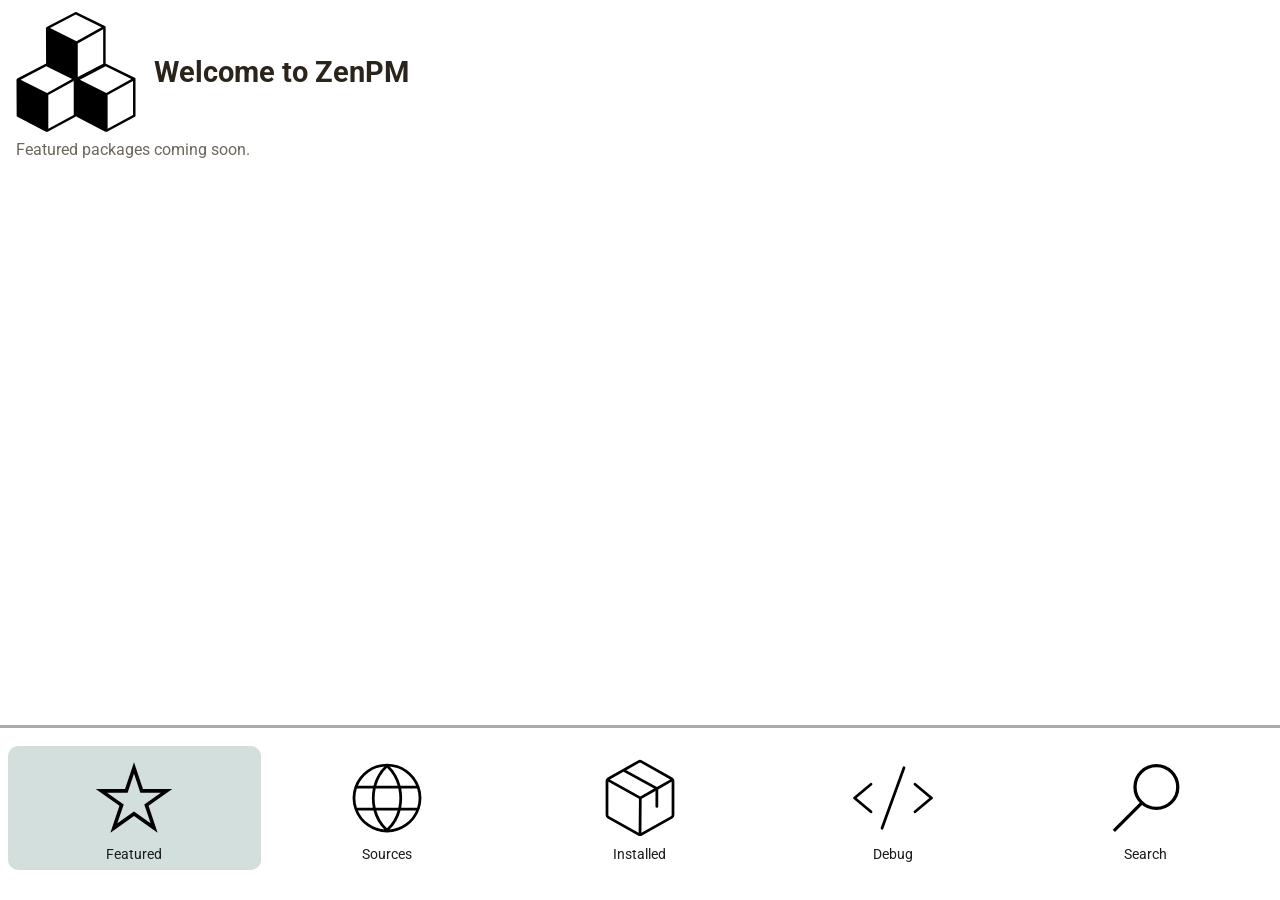
==== commit e810c533: "update ca certs, update top title bar, update search, show assets if none match abi" ====
--- a/frontend/kindle/index.html
+++ b/frontend/kindle/index.html
@@ -367,17 +367,32 @@
                 setTimeout(tryPoll, POLL_DELAY);
             }
 
-            function startPackageAction(pkg, action) {
+            function beginPackageAction(pkg, action, asset) {
                 var backendAction = action === "reinstall" ? "install" : action;
                 state.busy = true;
                 state.pendingOp = { id: pkg.id, action: action, wasInstalled: pkg.installed };
                 var actionLabel = action === "uninstall" ? "Uninstalling" : (action === "reinstall" ? "Reinstalling" : "Installing");
                 showModal(actionLabel, pkg.name + "\n\nDownloading... Please wait.", { className: "modal-overlay-clear" });
-                fetchJSON("POST", "/packages/" + encodeURIComponent(pkg.id) + "/" + backendAction, null).then(function () {
+                var path = "/packages/" + encodeURIComponent(pkg.id) + "/" + backendAction;
+                if (asset) path += "?asset=" + encodeURIComponent(asset);
+                fetchJSON("POST", path, null).then(function () {
                     pollAfterOp();
                 }).catch(function (err) {
                     showModal("Error", "Failed to " + action + " " + pkg.name + ".\n\n" + String(err));
                     state.pendingOp = null;
+                    state.busy = false;
+                });
+            }
+
+            function startPackageAction(pkg, action) {
+                if (action === "uninstall") return beginPackageAction(pkg, action, "");
+                state.busy = true;
+                ZenUtils.choosePackageAsset(pkg, function (asset) {
+                    beginPackageAction(pkg, action, asset);
+                }, function () {
+                    state.busy = false;
+                }, function (err) {
+                    showModal("Error", "Could not choose a build for " + pkg.name + ".\n\n" + String(err));
                     state.busy = false;
                 });
             }
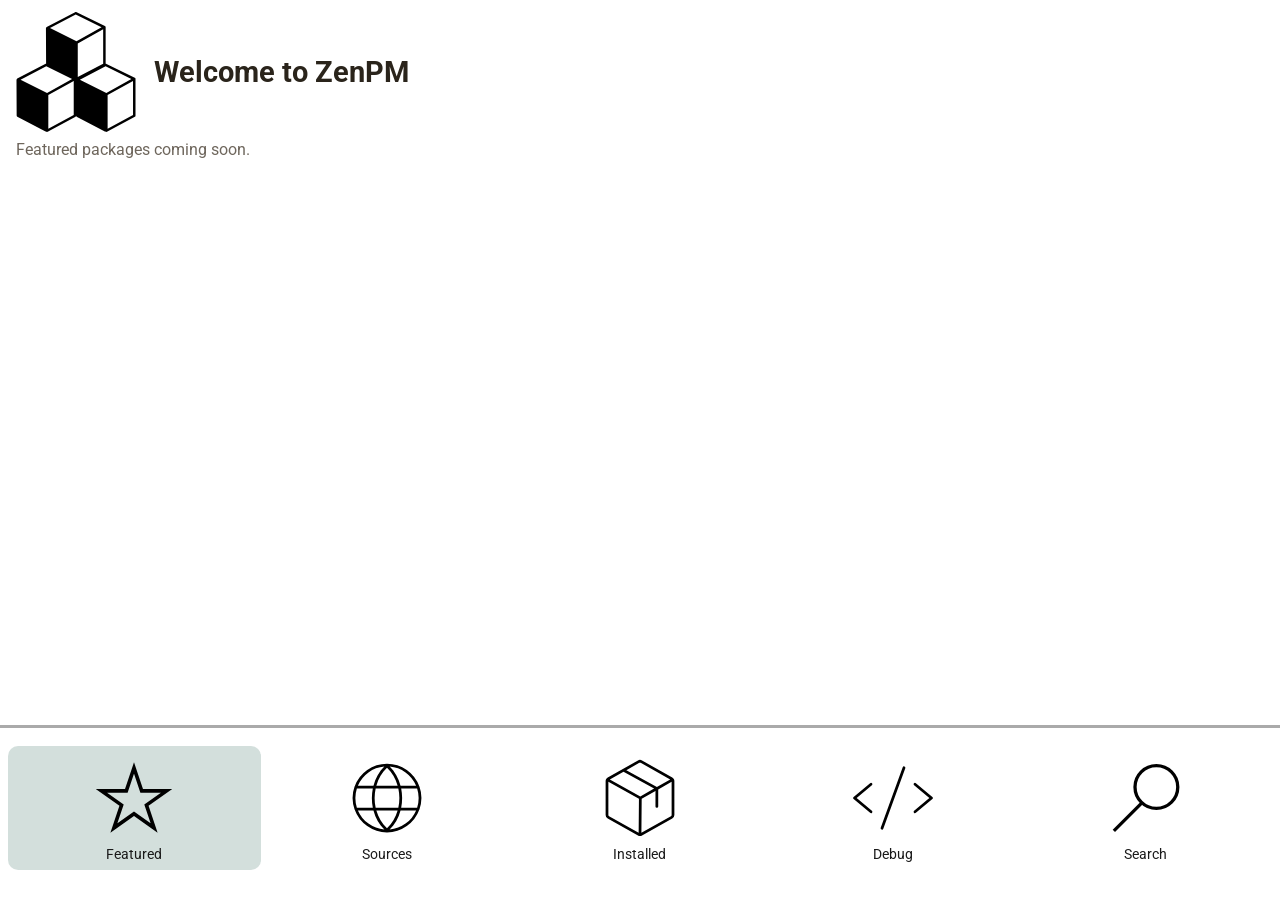
==== commit 5e7bbf43: "dont cap featured" ====
--- a/frontend/kindle/index.html
+++ b/frontend/kindle/index.html
@@ -112,7 +112,7 @@
                             }
                         }
                     }
-                    return sortFeatured(featured).slice(0, 4);
+                    return sortFeatured(featured);
                 }).catch(function (err) {
                     ZenUtils.postLog("[home] ZenLabs featured source fallback: " + String(err));
                     return selectZenLabsFeatured(all);
@@ -126,7 +126,7 @@
                         featured.push(all[i]);
                     }
                 }
-                return sortFeatured(featured).slice(0, 4);
+                return sortFeatured(featured);
             }
 
             function sortFeatured(packages) {
--- a/frontend/kindle/style.css
+++ b/frontend/kindle/style.css
@@ -249,9 +249,9 @@
 }
 
 button {
-    border: 2px solid #111827;
-    background: #fff;
-    color: #111827;
+    border: 2px solid #000;
+    background: #000;
+    color: #fff;
     border-radius: 10px;
     padding: 20px 28px;
     font-size: 0.9rem;
@@ -284,14 +284,15 @@
 }
 
 button.primary {
-    background: var(--accent);
+    background: #000;
     color: #fff;
-    border-color: var(--accent);
+    border-color: #000;
 }
 
 button.danger {
-    border-color: var(--danger);
-    color: var(--danger);
+    border-color: #000;
+    background: #000;
+    color: #fff;
 }
 
 input {
@@ -448,9 +449,9 @@
     padding: 0 18px;
     font-size: 1rem;
     border-radius: 999px;
-    border-color: #242220;
-    background: #fff;
-    color: #111827;
+    border-color: #000;
+    background: #000;
+    color: #fff;
     margin: -39px 0 0;
     white-space: nowrap;
 }
@@ -575,16 +576,17 @@
 
 .package-action:focus,
 .package-action:active {
-    border-color: #242220;
-    background: #fff;
-    color: #111827;
+    border-color: #000;
+    background: #000;
+    color: #fff;
 }
 
 .package-action.danger,
 .package-action.danger:focus,
 .package-action.danger:active {
-    border-color: #242220;
-    color: #111827;
+    border-color: #000;
+    background: #000;
+    color: #fff;
 }
 
 .package-details-card .package-action {
@@ -946,9 +948,9 @@
     -webkit-box-sizing: border-box;
     box-sizing: border-box;
     border-radius: 999px;
-    border-color: #242220;
-    background: #ffffff;
-    color: #111827;
+    border-color: #000;
+    background: #000;
+    color: #fff;
     line-height: 1.2;
     white-space: nowrap;
     flex-shrink: 0;
@@ -956,9 +958,9 @@
 
 .add-source-btn:focus,
 .add-source-btn:active {
-    border-color: #242220;
-    background: #ffffff;
-    color: #111827;
+    border-color: #000;
+    background: #000;
+    color: #fff;
 }
 
 .sources-scroll {
@@ -1031,17 +1033,18 @@
     line-height: 82px;
     padding: 0 24px;
     border-radius: 999px;
-    background: #ffffff;
-    color: #111827;
-    border-color: #111827;
+    background: #000;
+    color: #fff;
+    border-color: #000;
     font-size: 0.9rem;
 }
 
 .repo-action.danger,
 .repo-action.danger:focus,
 .repo-action.danger:active {
-    color: var(--danger);
-    border-color: var(--danger);
+    background: #000;
+    color: #fff;
+    border-color: #000;
 }
 
 /* --- About modal --- */
@@ -1173,9 +1176,9 @@
     min-height: 78px;
     line-height: 1.2;
     padding: 18px 8px;
-    background: #ffffff;
-    color: #111827;
-    border-color: #111827;
+    background: #000;
+    color: #fff;
+    border-color: #000;
 }
 
 .modal-actions button + button {
@@ -1184,16 +1187,17 @@
 
 .modal-actions button.primary:focus,
 .modal-actions button.primary:active {
-    background: #ffffff;
-    color: #111827;
-    border-color: #111827;
+    background: #000;
+    color: #fff;
+    border-color: #000;
 }
 
 .modal-actions button.danger,
 .modal-actions button.danger:focus,
 .modal-actions button.danger:active {
-    color: var(--danger);
-    border-color: var(--danger);
+    background: #000;
+    color: #fff;
+    border-color: #000;
 }
 
 .confirm-modal-box {
@@ -1217,10 +1221,10 @@
     line-height: 1.2;
     padding: 24px 28px;
     margin: 0 0 12px;
-    border: 2px solid #111827;
+    border: 2px solid #000;
     border-radius: 8px;
-    background: #ffffff;
-    color: #111827;
+    background: #000;
+    color: #fff;
     text-align: left;
     font-size: 1rem;
 }
@@ -1228,8 +1232,9 @@
 .modify-option.danger,
 .modify-option.danger:focus,
 .modify-option.danger:active {
-    color: var(--danger);
-    border-color: var(--danger);
+    background: #000;
+    color: #fff;
+    border-color: #000;
 }
 
 .add-source-modal-overlay {
@@ -1269,17 +1274,17 @@
     min-height: 78px;
     padding: 18px 8px;
     line-height: 1.2;
-    background: #ffffff;
-    color: #111827;
-    border-color: #111827;
+    background: #000;
+    color: #fff;
+    border-color: #000;
     font-size: 1rem;
 }
 
 .add-source-actions .primary:focus,
 .add-source-actions .primary:active {
-    background: #ffffff;
-    color: #111827;
-    border-color: #111827;
+    background: #000;
+    color: #fff;
+    border-color: #000;
 }
 
 .modal-close-btn {
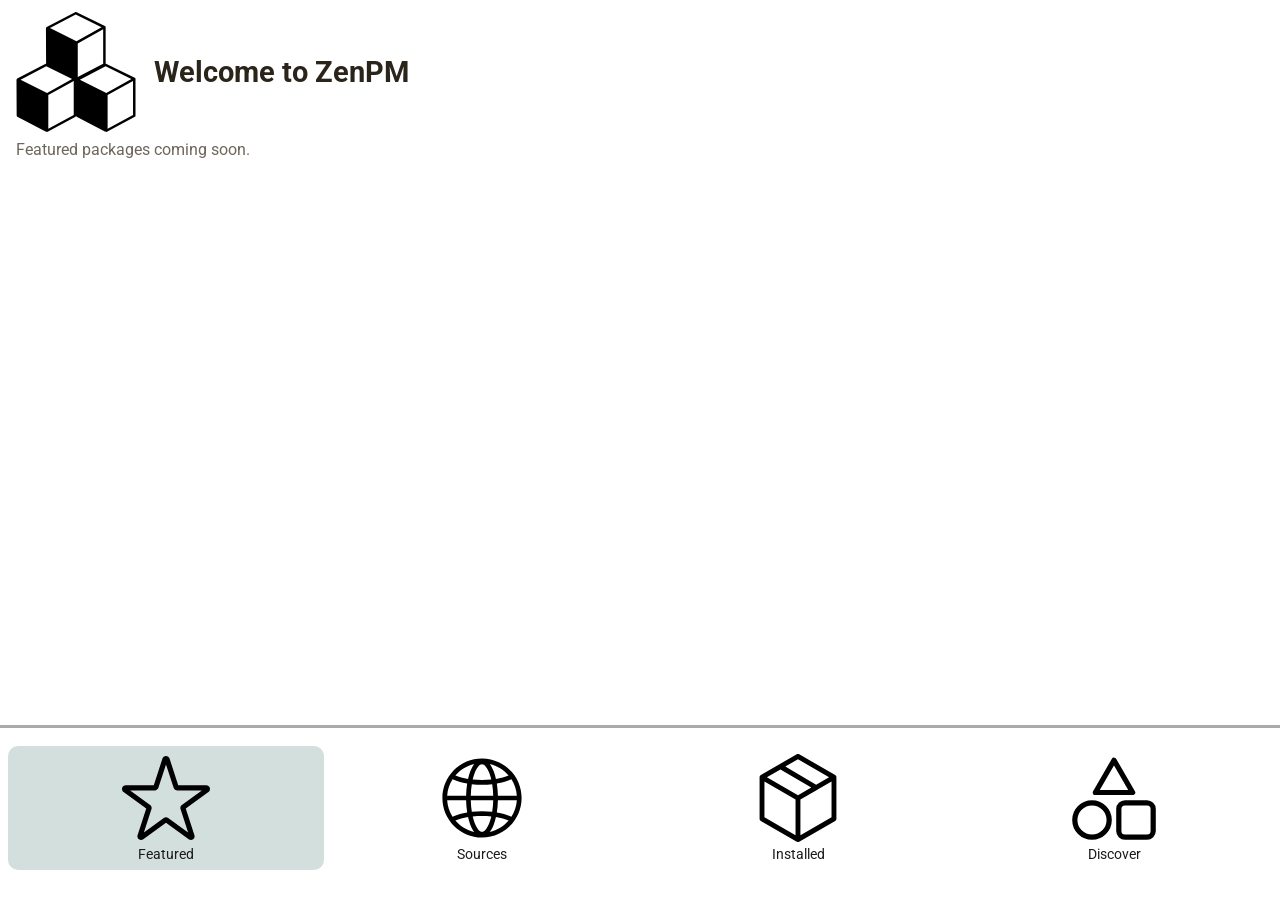
==== commit 711ab10b: "adjust icons and sizing" ====
--- a/frontend/kindle/index.html
+++ b/frontend/kindle/index.html
@@ -97,7 +97,7 @@
                 var repoURL = ZenUtils.REPO_ZENLABS_URL;
                 var manifestURL = repoURL.replace(/\/+$/, "") + "/manifest.json";
                 ZenUtils.postLog("[home] fetching ZenLabs manifest " + manifestURL);
-                return fetch(manifestURL).then(function (resp) {
+                return fetch(ZenUtils.cacheBustPackageImage(manifestURL)).then(function (resp) {
                     ZenUtils.postLog("[home] ZenLabs manifest status=" + resp.status);
                     if (!resp.ok) throw new Error("no ZenLabs manifest");
                     return resp.json();
@@ -153,6 +153,9 @@
             }
 
             function featuredImageURL(pkg) {
+                if (ZenUtils.isZenLabsRepoName(pkg.repo) || pkg.repo === ZenUtils.REPO_KINDLEFORGE_NAME) {
+                    return repoIcon(pkg);
+                }
                 var value = pkg.featured_image || pkg.icon_url || repoIcon(pkg);
                 ZenUtils.postLog("[home] featured image id=" + (pkg.id || "") + " value=" + value + " featured_image=" + (pkg.featured_image || "") + " icon_url=" + (pkg.icon_url || "") + " repo_icon_url=" + (pkg.repo_icon_url || ""));
                 return value;
@@ -278,7 +281,7 @@
 
                 var art = document.createElement("div");
                 art.className = "featured-art";
-                art.style.backgroundImage = "url(\"" + featuredImageURL(pkg).replace(/"/g, "%22") + "\")";
+                art.style.backgroundImage = "url(\"" + ZenUtils.cacheBustPackageImage(featuredImageURL(pkg)).replace(/"/g, "%22") + "\")";
                 art.onclick = function () { showPackageDetails(pkg); };
                 card.appendChild(art);
 
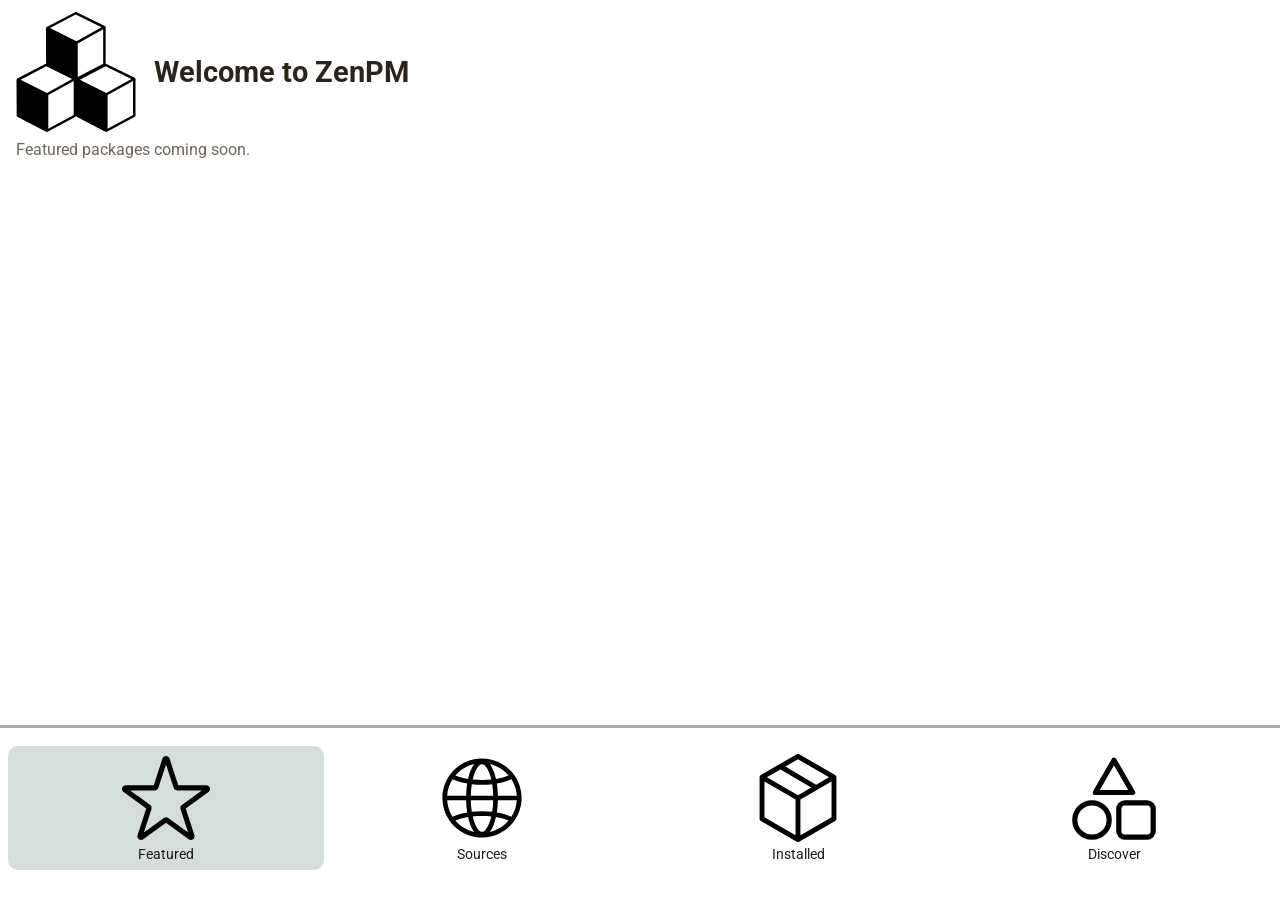
==== commit aa65198a: "uninstall before reinstall, fix featured cover on kindle" ====
--- a/frontend/kindle/index.html
+++ b/frontend/kindle/index.html
@@ -153,9 +153,6 @@
             }
 
             function featuredImageURL(pkg) {
-                if (ZenUtils.isZenLabsRepoName(pkg.repo) || pkg.repo === ZenUtils.REPO_KINDLEFORGE_NAME) {
-                    return repoIcon(pkg);
-                }
                 var value = pkg.featured_image || pkg.icon_url || repoIcon(pkg);
                 ZenUtils.postLog("[home] featured image id=" + (pkg.id || "") + " value=" + value + " featured_image=" + (pkg.featured_image || "") + " icon_url=" + (pkg.icon_url || "") + " repo_icon_url=" + (pkg.repo_icon_url || ""));
                 return value;
@@ -371,7 +368,7 @@
             }
 
             function beginPackageAction(pkg, action, asset) {
-                var backendAction = action === "reinstall" ? "install" : action;
+                var backendAction = action;
                 state.busy = true;
                 state.pendingOp = { id: pkg.id, action: action, wasInstalled: pkg.installed };
                 var actionLabel = action === "uninstall" ? "Uninstalling" : (action === "reinstall" ? "Reinstalling" : "Installing");
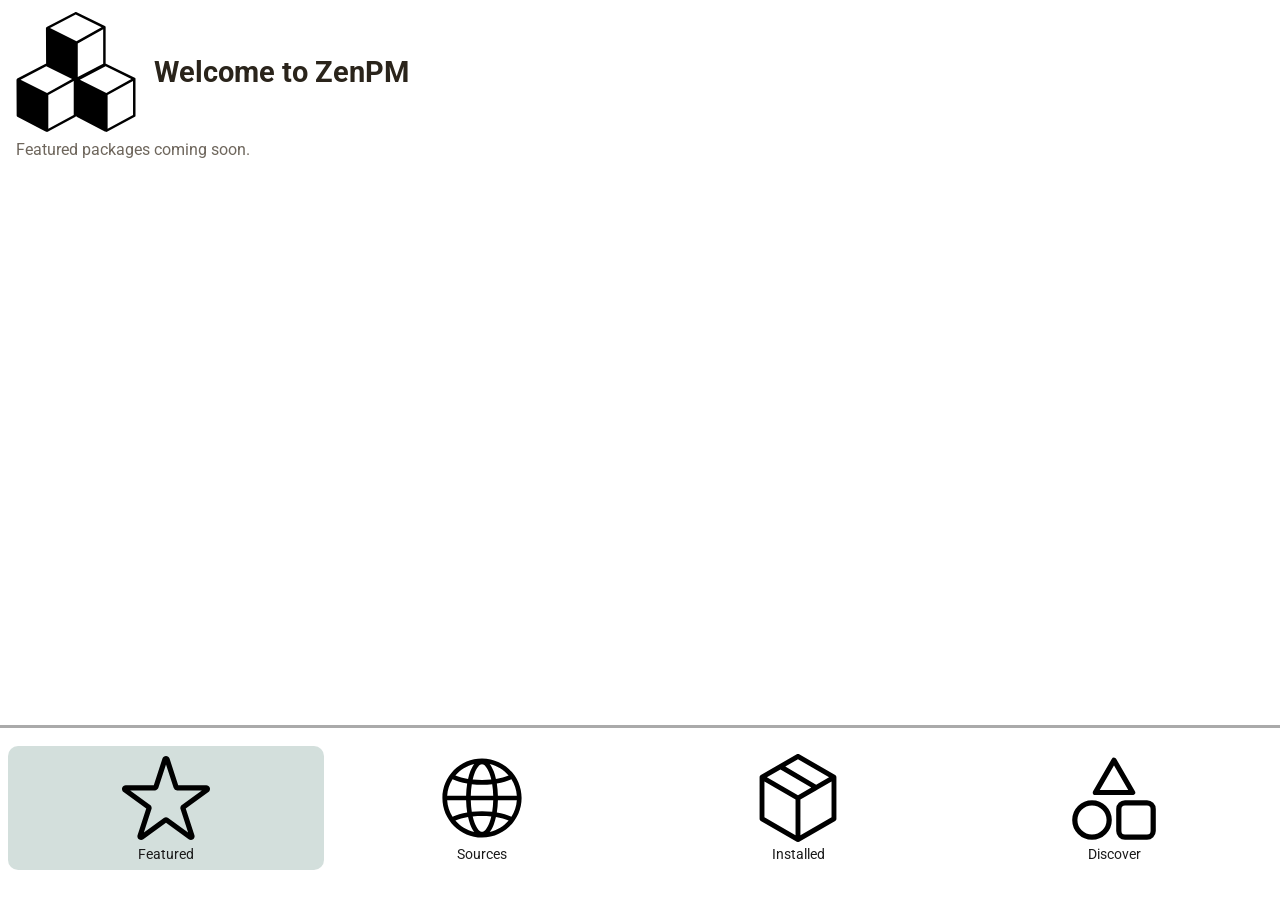
==== commit 14703eb0: "update to UDS, fix beta semver, fix local unknown package, paged scrolling, fix android not shutting" ====
--- a/frontend/kindle/index.html
+++ b/frontend/kindle/index.html
@@ -437,7 +437,7 @@
                 if (_inited) return;
                 _inited = true;
                 installFeaturedScrollGuard();
-                featuredScroll = ZenUtils.setupCardScroll(".featured-scroll", "featured-card");
+                featuredScroll = ZenUtils.setupCardScroll(".featured-scroll", "featured-card", true);
                 window.addEventListener("resize", function () {
                     sizeFeaturedCards();
                     if (featuredScroll) featuredScroll.rebuild();
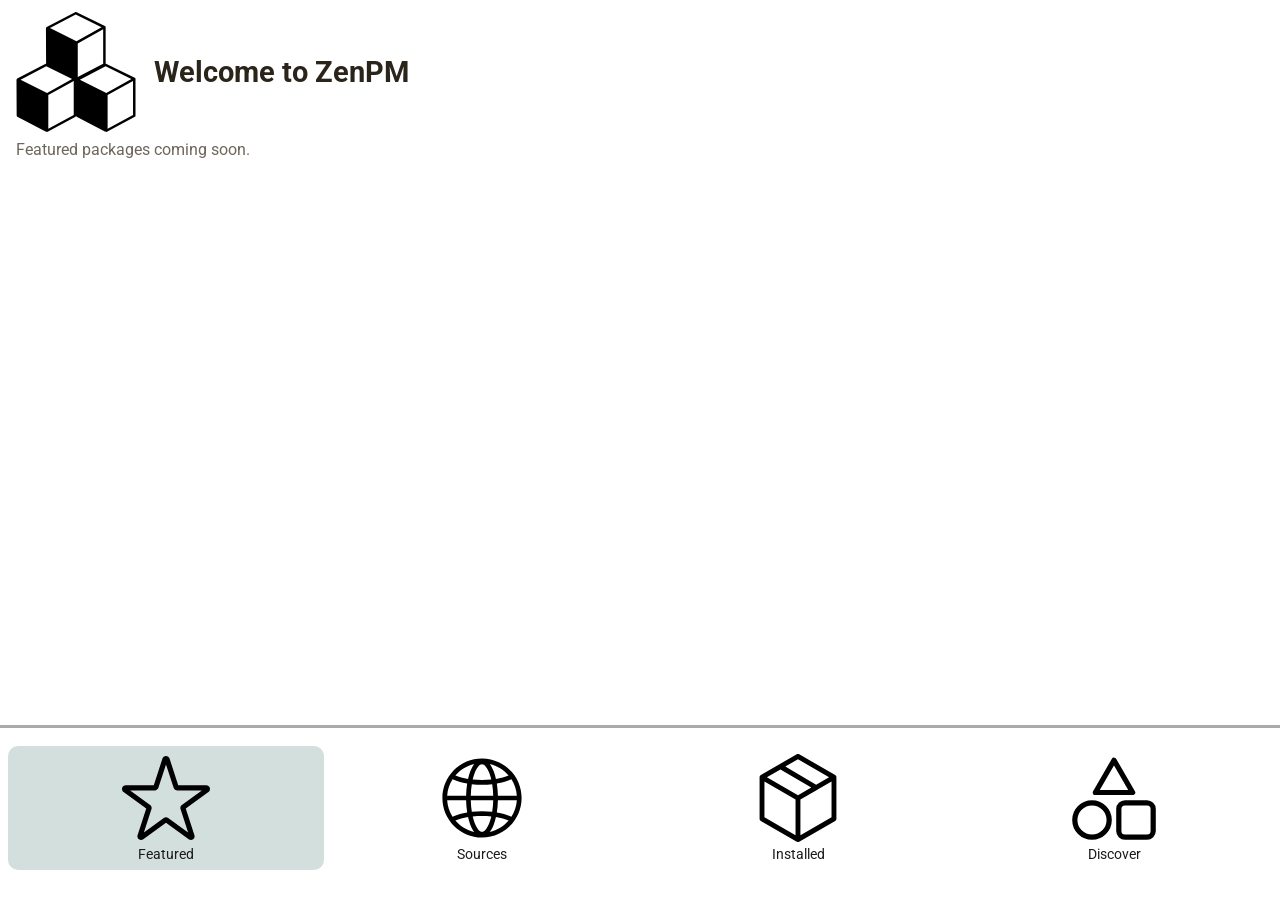
==== commit fe628c6e: "bug fixes & performance improvements" ====
--- a/frontend/kindle/index.html
+++ b/frontend/kindle/index.html
@@ -444,6 +444,7 @@
                 }, false);
                 fetchJSON("GET", "/health", null).then(function () {
                     state.connected = true;
+                    ZenUtils.refreshSources(loadFeatured);
                     return loadFeatured();
                 }).catch(function () {
                     state.connected = false;
